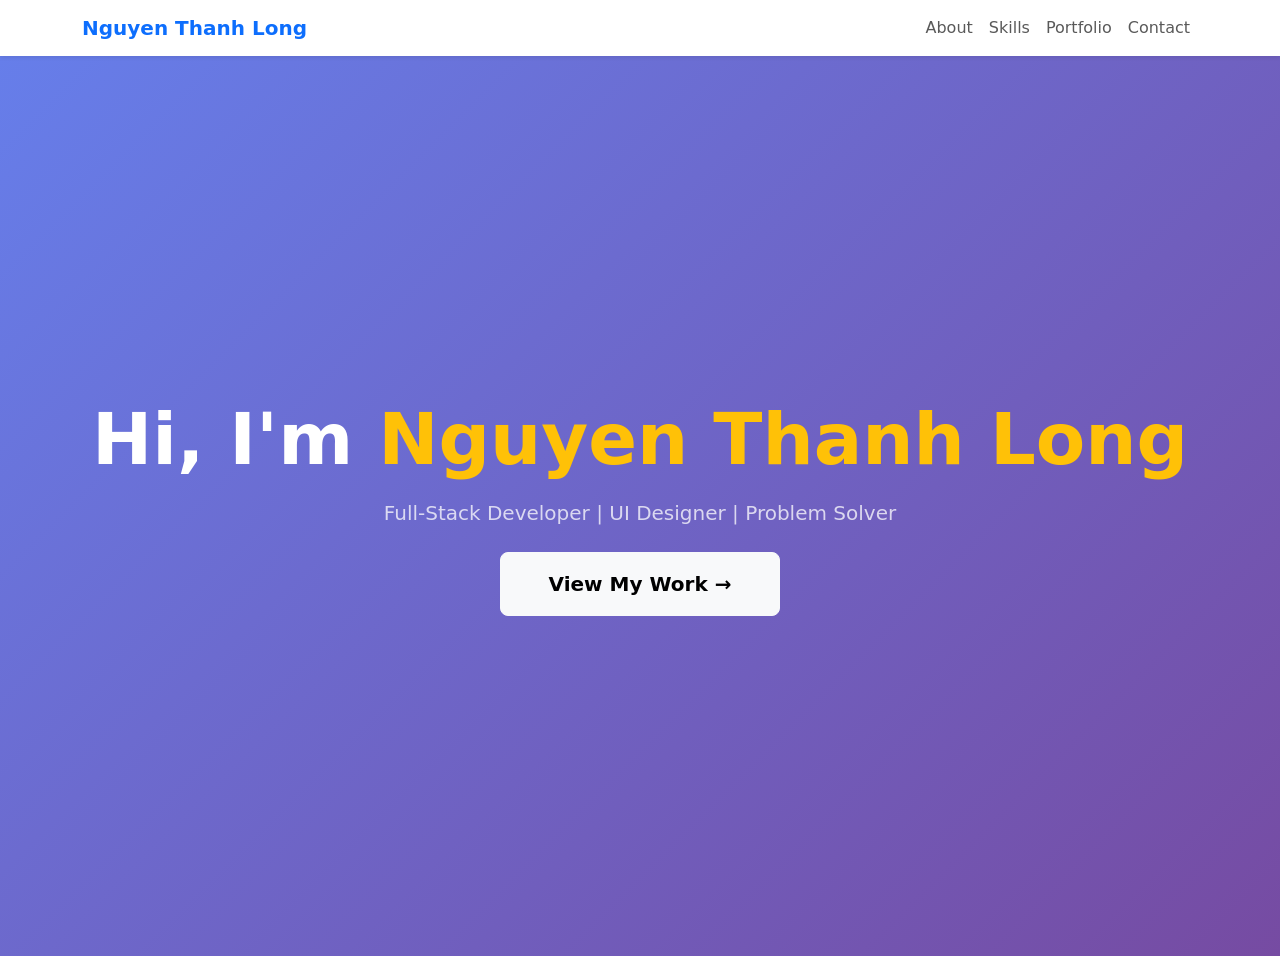
==== Session_02_bootstrap/projects/portfolio_bootstrap/index.html @ 70a2a230 "[BOOTSTRAP] Add Bootstrap CDN and initial setup" ====
<!DOCTYPE html>
<html lang="en">
<head>
    <meta charset="UTF-8">
    <meta name="viewport" content="width=device-width, initial-scale=1.0">
    <title>Portfolio - Long</title>
    
    <link href="https://cdn.jsdelivr.net/npm/bootstrap@5.3.2/dist/css/bootstrap.min.css" rel="stylesheet">
    <link href="https://cdn.jsdelivr.net/npm/bootstrap-icons@1.11.0/font/bootstrap-icons.css" rel="stylesheet">
</head>
<body>
      <nav class="navbar navbar-expand-lg navbar-light bg-white sticky-top shadow-sm">
        <div class="container">
            <a class="navbar-brand fw-bold text-primary" href="#">Nguyen Thanh Long</a>
            <button class="navbar-toggler" type="button" data-bs-toggle="collapse" data-bs-target="#navbarNav"
                aria-controls="navbarNav" aria-expanded="false" aria-label="Toggle navigation">
                <span class="navbar-toggler-icon"></span>
            </button>
            <div class="collapse navbar-collapse" id="navbarNav">
                <ul class="navbar-nav ms-auto">
                    <li class="nav-item"><a class="nav-link" href="#about">About</a></li>
                    <li class="nav-item"><a class="nav-link" href="#skills">Skills</a></li>
                    <li class="nav-item"><a class="nav-link" href="#portfolio">Portfolio</a></li>
                    <li class="nav-item"><a class="nav-link" href="#contact">Contact</a></li>
                </ul>
            </div>
        </div>
    </nav>
    <section class="min-vh-100 d-flex align-items-center justify-content-center text-center text-white"
        style="background: linear-gradient(135deg, #667eea 0%, #764ba2 100%);">
        <div class="container">
            <h1 class="display-2 fw-bold mb-3">
                Hi, I'm <span class="text-warning">Nguyen Thanh Long</span>
            </h1>
            <p class="lead mb-4 opacity-75">Full-Stack Developer | UI Designer | Problem Solver</p>
            <a href="#portfolio" class="btn btn-light btn-lg px-5 py-3 fw-semibold">
                View My Work →
            </a>
        </div>
    </section>
    <script src="https://cdn.jsdelivr.net/npm/bootstrap@5.3.2/dist/js/bootstrap.bundle.min.js"></script>
</body>
</html>
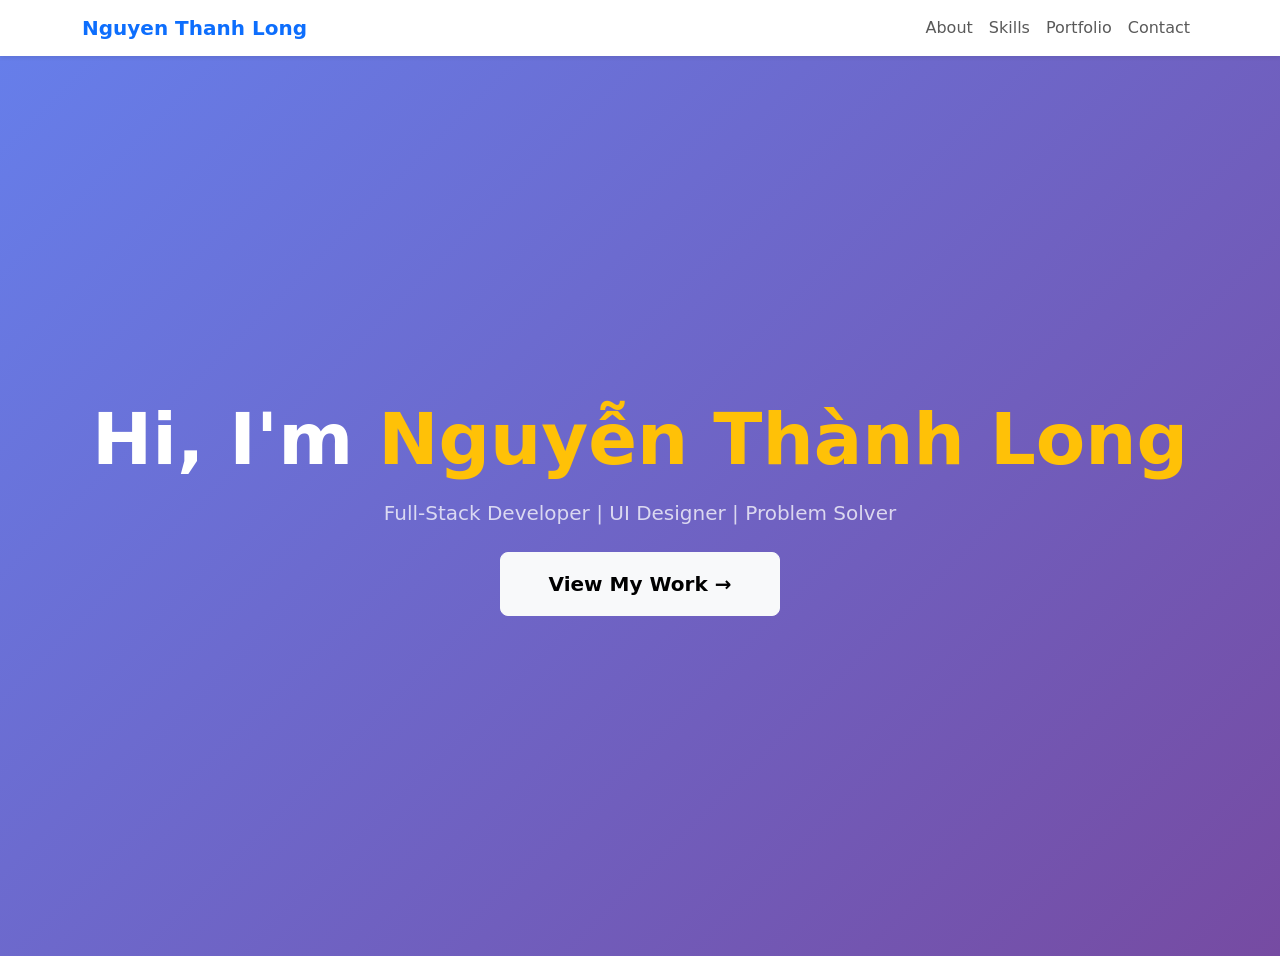
==== commit 276e66a3: "[FEATURE] Build comment form with Bootstrap" ====
--- a/Session_02_bootstrap/projects/portfolio_bootstrap/index.html
+++ b/Session_02_bootstrap/projects/portfolio_bootstrap/index.html
@@ -30,7 +30,7 @@
         style="background: linear-gradient(135deg, #667eea 0%, #764ba2 100%);">
         <div class="container">
             <h1 class="display-2 fw-bold mb-3">
-                Hi, I'm <span class="text-warning">Nguyen Thanh Long</span>
+                Hi, I'm <span class="text-warning">Nguyễn Thành Long</span>
             </h1>
             <p class="lead mb-4 opacity-75">Full-Stack Developer | UI Designer | Problem Solver</p>
             <a href="#portfolio" class="btn btn-light btn-lg px-5 py-3 fw-semibold">
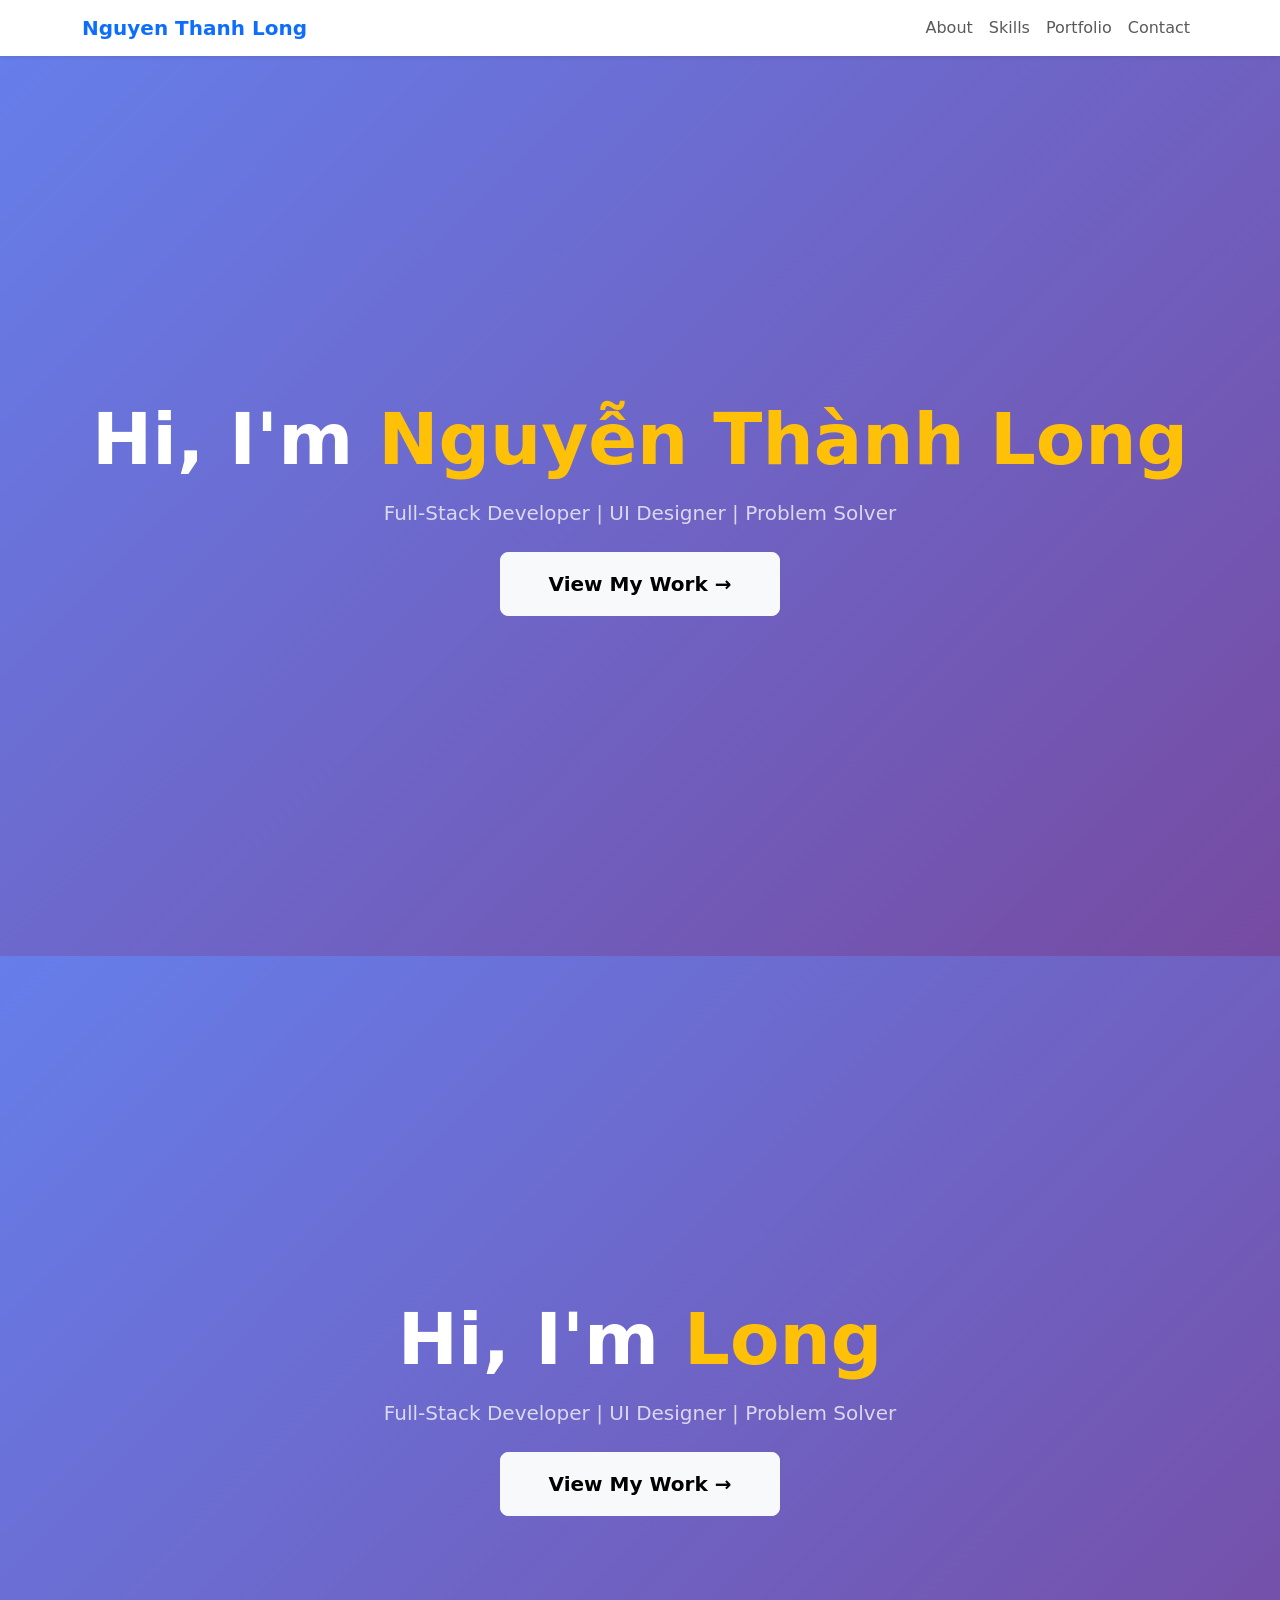
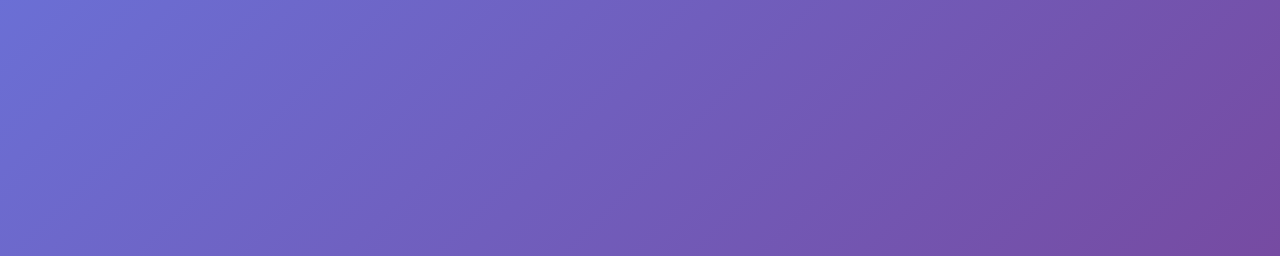
==== commit 6ba3c363: "[FEATURE] Create blog post cards layout" ====
--- a/Session_02_bootstrap/projects/portfolio_bootstrap/index.html
+++ b/Session_02_bootstrap/projects/portfolio_bootstrap/index.html
@@ -38,6 +38,18 @@
             </a>
         </div>
     </section>
+    <section class="min-vh-100 d-flex align-items-center justify-content-center text-center text-white"
+             style="background: linear-gradient(135deg, #667eea 0%, #764ba2 100%);">
+        <div class="container">
+            <h1 class="display-2 fw-bold mb-3">
+                Hi, I'm <span class="text-warning">Long</span>
+            </h1>
+            <p class="lead mb-4 opacity-75">Full-Stack Developer | UI Designer | Problem Solver</p>
+            <a href="#portfolio" class="btn btn-light btn-lg px-5 py-3 fw-semibold">
+                View My Work →
+            </a>
+        </div>
+    </section>
     <script src="https://cdn.jsdelivr.net/npm/bootstrap@5.3.2/dist/js/bootstrap.bundle.min.js"></script>
 </body>
 </html>
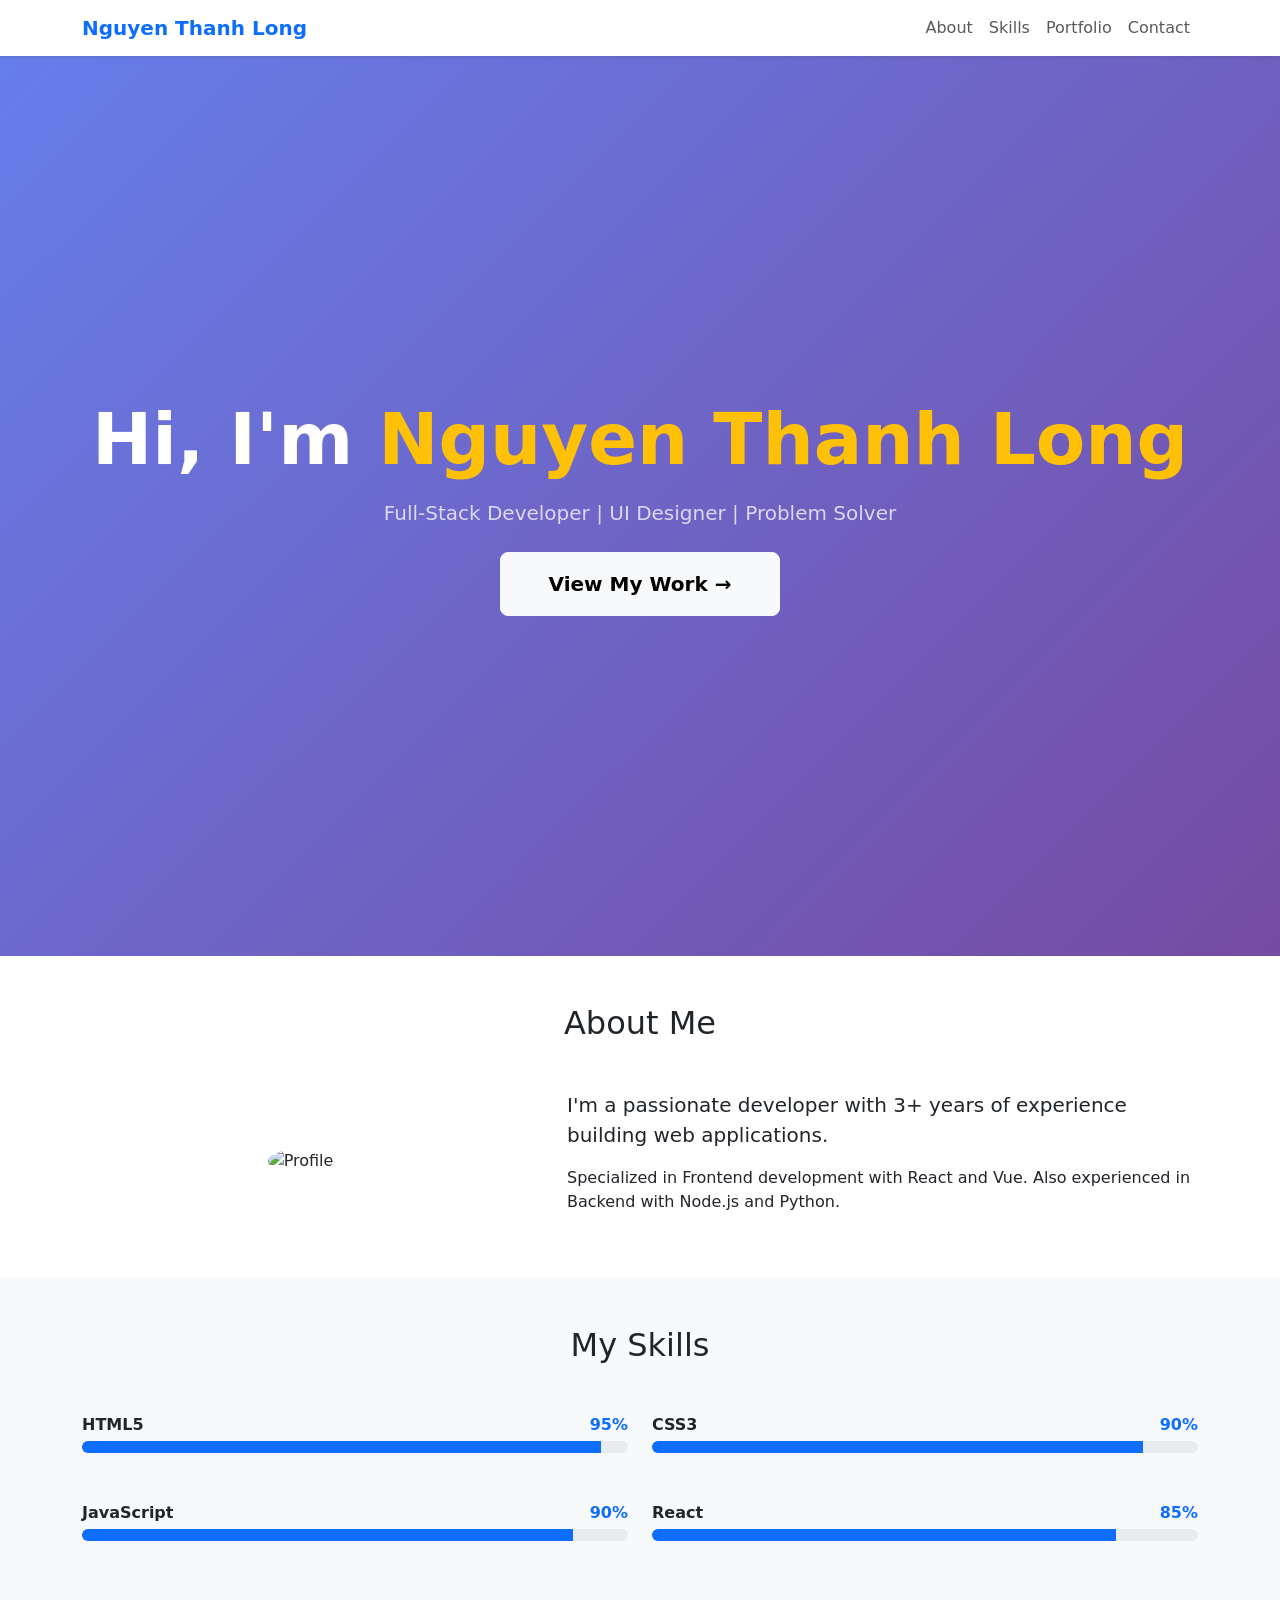
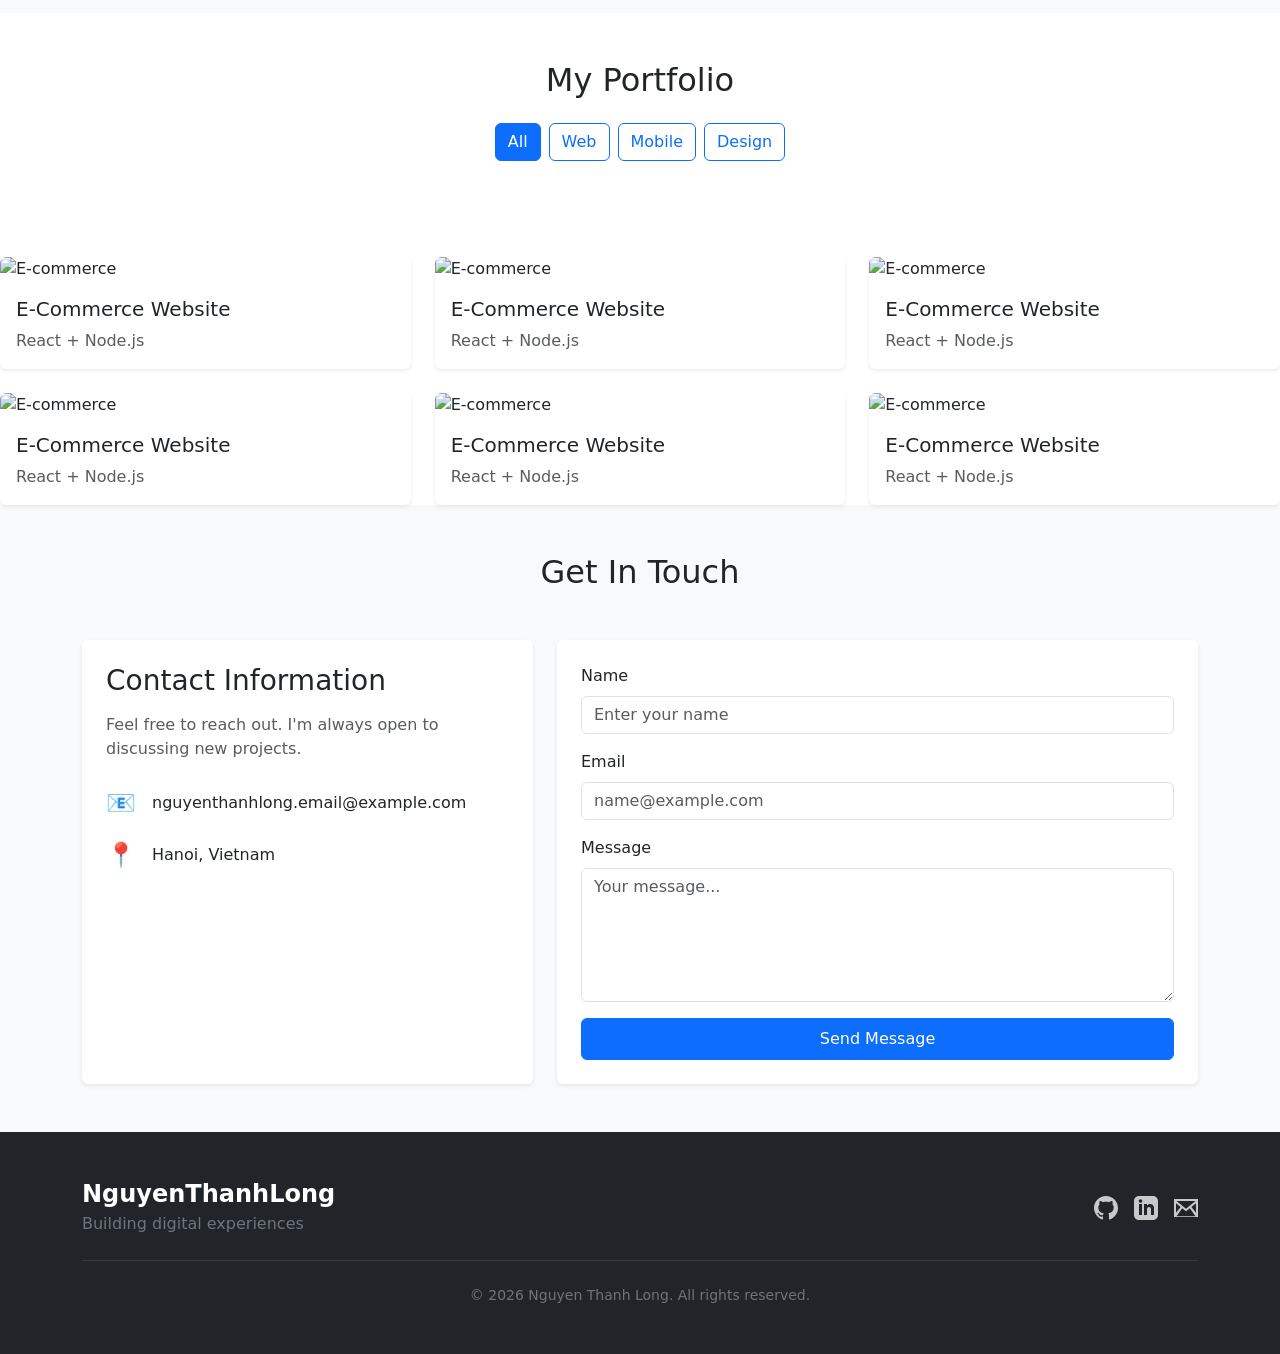
==== commit 569356cd: "[THEME] Apply complete new color palette" ====
--- a/Session_02_bootstrap/projects/portfolio_bootstrap/index.html
+++ b/Session_02_bootstrap/projects/portfolio_bootstrap/index.html
@@ -1,15 +1,16 @@
 <!DOCTYPE html>
 <html lang="en">
+
 <head>
     <meta charset="UTF-8">
     <meta name="viewport" content="width=device-width, initial-scale=1.0">
-    <title>Portfolio - Long</title>
-    
+    <title>My Portfolio - Nguyen Thanh Long</title>
     <link href="https://cdn.jsdelivr.net/npm/bootstrap@5.3.2/dist/css/bootstrap.min.css" rel="stylesheet">
     <link href="https://cdn.jsdelivr.net/npm/bootstrap-icons@1.11.0/font/bootstrap-icons.css" rel="stylesheet">
 </head>
+
 <body>
-      <nav class="navbar navbar-expand-lg navbar-light bg-white sticky-top shadow-sm">
+    <nav class="navbar navbar-expand-lg navbar-light bg-white sticky-top shadow-sm">
         <div class="container">
             <a class="navbar-brand fw-bold text-primary" href="#">Nguyen Thanh Long</a>
             <button class="navbar-toggler" type="button" data-bs-toggle="collapse" data-bs-target="#navbarNav"
@@ -26,11 +27,12 @@
             </div>
         </div>
     </nav>
+
     <section class="min-vh-100 d-flex align-items-center justify-content-center text-center text-white"
         style="background: linear-gradient(135deg, #667eea 0%, #764ba2 100%);">
         <div class="container">
             <h1 class="display-2 fw-bold mb-3">
-                Hi, I'm <span class="text-warning">Nguyễn Thành Long</span>
+                Hi, I'm <span class="text-warning">Nguyen Thanh Long</span>
             </h1>
             <p class="lead mb-4 opacity-75">Full-Stack Developer | UI Designer | Problem Solver</p>
             <a href="#portfolio" class="btn btn-light btn-lg px-5 py-3 fw-semibold">
@@ -38,18 +40,223 @@
             </a>
         </div>
     </section>
-    <section class="min-vh-100 d-flex align-items-center justify-content-center text-center text-white"
-             style="background: linear-gradient(135deg, #667eea 0%, #764ba2 100%);">
-        <div class="container">
-            <h1 class="display-2 fw-bold mb-3">
-                Hi, I'm <span class="text-warning">Long</span>
-            </h1>
-            <p class="lead mb-4 opacity-75">Full-Stack Developer | UI Designer | Problem Solver</p>
-            <a href="#portfolio" class="btn btn-light btn-lg px-5 py-3 fw-semibold">
-                View My Work →
-            </a>
-        </div>
-    </section>
+
+    <section id="about" class="py-5">
+        <div class="container">
+            <h2 class="text-center mb-5">About Me</h2>
+            <div class="row align-items-center g-5">
+                <div class="col-lg-5 text-center">
+                    <img src="https://scontent.fhan5-2.fna.fbcdn.net/v/t1.15752-9/683188339_1521326339526866_493013733728564696_n.jpg?stp=dst-jpg_s480x480_tt6&_nc_cat=104&ccb=1-7&_nc_sid=0024fc&_nc_ohc=K9VuZc_x-RsQ7kNvwG7d4wY&_nc_oc=AdoP7rgYJo6po78l8raQQJb3QUEHxEhpqEbKXHhng4a-38qbT_cRPvRGGeGg3iXrvpc&_nc_ad=z-m&_nc_cid=0&_nc_zt=23&_nc_ht=scontent.fhan5-2.fna&_nc_ss=7a22e&oh=03_Q7cD5QE3T5j-0YzrYOj8GG6GQ0ZvsT-X2aPX6iHfl8AixsSUXw&oe=6A315850"
+                        class="rounded-circle img-fluid" alt="Profile" style="max-width: 300px;">
+                </div>
+                <div class="col-lg-7">
+                    <p class="lead">I'm a passionate developer with 3+ years of experience building web applications.</p>
+                    <p>Specialized in Frontend development with React and Vue. Also experienced in Backend with Node.js and Python.</p>
+                </div>
+            </div>
+        </div>
+    </section>
+
+    <section id="skills" class="py-5 bg-light">
+        <div class="container">
+            <h2 class="text-center mb-5">My Skills</h2>
+            <div class="row g-4">
+                <div class="col-md-6">
+                    <div class="mb-4">
+                        <div class="d-flex justify-content-between mb-1">
+                            <span class="fw-semibold">HTML5</span>
+                            <span class="text-primary fw-semibold">95%</span>
+                        </div>
+                        <div class="progress" style="height: 12px;">
+                            <div class="progress-bar bg-primary" style="width: 95%"></div>
+                        </div>
+                    </div>
+                </div>
+                <div class="col-md-6">
+                    <div class="mb-4">
+                        <div class="d-flex justify-content-between mb-1">
+                            <span class="fw-semibold">CSS3</span>
+                            <span class="text-primary fw-semibold">90%</span>
+                        </div>
+                        <div class="progress" style="height: 12px;">
+                            <div class="progress-bar bg-primary" style="width: 90%"></div>
+                        </div>
+                    </div>
+                </div>
+                <div class="col-md-6">
+                    <div class="mb-4">
+                        <div class="d-flex justify-content-between mb-1">
+                            <span class="fw-semibold">JavaScript</span>
+                            <span class="text-primary fw-semibold">90%</span>
+                        </div>
+                        <div class="progress" style="height: 12px;">
+                            <div class="progress-bar bg-primary" style="width: 90%"></div>
+                        </div>
+                    </div>
+                </div>
+                <div class="col-md-6">
+                    <div class="mb-4">
+                        <div class="d-flex justify-content-between mb-1">
+                            <span class="fw-semibold">React</span>
+                            <span class="text-primary fw-semibold">85%</span>
+                        </div>
+                        <div class="progress" style="height: 12px;">
+                            <div class="progress-bar bg-primary" style="width: 85%"></div>
+                        </div>
+                    </div>
+                </div>
+            </div>
+        </div>
+    </section>
+
+    <section id="portfolio" class="portfolio-section">
+        <div class="container py-5">
+            <h2 class="text-center mb-4">My Portfolio</h2>
+            <div class="portfolio-filters d-flex justify-content-center gap-2 mb-5">
+                <button class="btn btn-primary">All</button>
+                <button class="btn btn-outline-primary">Web</button>
+                <button class="btn btn-outline-primary">Mobile</button>
+                <button class="btn btn-outline-primary">Design</button>
+            </div>
+        </div>
+        <div class="row g-4">
+            <div class="col-12 col-md-6 col-lg-4">
+                <div class="card h-100 shadow-sm border-0 overflow-hidden">
+                    <img src="https://vn.images.search.yahoo.com/images/view;_ylt=AwrKEY6K7glq4RARg4BtUwx.;_ylu=c2VjA3NyBHNsawNpbWcEb2lkA2Y4OGEzYzdiMDk2NTY2NzJhZTcxZTc1MTkxZTBjZGQ3BGdwb3MDMQRpdANiaW5n?back=https%3A%2F%2Fvn.images.search.yahoo.com%2Fsearch%2Fimages%3Fp%3Dyoutube%26type%3DE210VN1590G91899%26fr%3Dmcafee%26fr2%3Dpiv-web%26tab%3Dorganic%26ri%3D1&w=958&h=575&imgurl=assets.turbologo.com%2Fblog%2Fen%2F2019%2F10%2F19084944%2Fyoutube-logo-illustration-958x575.jpg&rurl=https%3A%2F%2Fturbologo.com%2Farticles%2Fyoutube-logo%2F&size=24KB&p=youtube&oid=f88a3c7b09656672ae71e75191e0cdd7&fr2=piv-web&fr=mcafee&tt=YouTube+Logo+Design+%E2%80%93+History%2C+Meaning+and+Evolution+%7C+Turbologo&b=0&ni=21&no=1&ts=&tab=organic&sigr=AAshSoP3_4bM&sigb=UT_iGKTA37dB&sigi=rSOAzUuBTAUb&sigt=YeeY8MXq.nsW&.crumb=9w12kMeu3j9&fr=mcafee&fr2=piv-web&type=E210VN1590G91899"
+                        class="card-img-top" alt="E-commerce">
+                    <div class="card-body">
+                        <h5 class="card-title">E-Commerce Website</h5>
+                        <p class="card-text text-muted">React + Node.js</p>
+                    </div>
+                </div>
+            </div>
+            <div class="col-12 col-md-6 col-lg-4">
+                <div class="card h-100 shadow-sm border-0 overflow-hidden">
+                    <img src="https://vn.images.search.yahoo.com/images/view;_ylt=AwrKEY6K7glq4RARg4BtUwx.;_ylu=c2VjA3NyBHNsawNpbWcEb2lkA2Y4OGEzYzdiMDk2NTY2NzJhZTcxZTc1MTkxZTBjZGQ3BGdwb3MDMQRpdANiaW5n?back=https%3A%2F%2Fvn.images.search.yahoo.com%2Fsearch%2Fimages%3Fp%3Dyoutube%26type%3DE210VN1590G91899%26fr%3Dmcafee%26fr2%3Dpiv-web%26tab%3Dorganic%26ri%3D1&w=958&h=575&imgurl=assets.turbologo.com%2Fblog%2Fen%2F2019%2F10%2F19084944%2Fyoutube-logo-illustration-958x575.jpg&rurl=https%3A%2F%2Fturbologo.com%2Farticles%2Fyoutube-logo%2F&size=24KB&p=youtube&oid=f88a3c7b09656672ae71e75191e0cdd7&fr2=piv-web&fr=mcafee&tt=YouTube+Logo+Design+%E2%80%93+History%2C+Meaning+and+Evolution+%7C+Turbologo&b=0&ni=21&no=1&ts=&tab=organic&sigr=AAshSoP3_4bM&sigb=UT_iGKTA37dB&sigi=rSOAzUuBTAUb&sigt=YeeY8MXq.nsW&.crumb=9w12kMeu3j9&fr=mcafee&fr2=piv-web&type=E210VN1590G91899"
+                        class="card-img-top" alt="E-commerce">
+                    <div class="card-body">
+                        <h5 class="card-title">E-Commerce Website</h5>
+                        <p class="card-text text-muted">React + Node.js</p>
+                    </div>
+                </div>
+            </div>
+            <div class="col-12 col-md-6 col-lg-4">
+                <div class="card h-100 shadow-sm border-0 overflow-hidden">
+                    <img src="https://encrypted-tbn0.gstatic.com/images?q=tbn:ANd9GcSxKjRDbVl9mQNFpo0Tj682Tk94p8Gou0sNWQ&s"
+                        class="card-img-top" alt="E-commerce">
+                    <div class="card-body">
+                        <h5 class="card-title">E-Commerce Website</h5>
+                        <p class="card-text text-muted">React + Node.js</p>
+                    </div>
+                </div>
+            </div>
+            <div class="col-12 col-md-6 col-lg-4">
+                <div class="card h-100 shadow-sm border-0 overflow-hidden">
+                    <img src="https://vn.images.search.yahoo.com/images/view;_ylt=AwrKEY6K7glq4RARg4BtUwx.;_ylu=c2VjA3NyBHNsawNpbWcEb2lkA2Y4OGEzYzdiMDk2NTY2NzJhZTcxZTc1MTkxZTBjZGQ3BGdwb3MDMQRpdANiaW5n?back=https%3A%2F%2Fvn.images.search.yahoo.com%2Fsearch%2Fimages%3Fp%3Dyoutube%26type%3DE210VN1590G91899%26fr%3Dmcafee%26fr2%3Dpiv-web%26tab%3Dorganic%26ri%3D1&w=958&h=575&imgurl=assets.turbologo.com%2Fblog%2Fen%2F2019%2F10%2F19084944%2Fyoutube-logo-illustration-958x575.jpg&rurl=https%3A%2F%2Fturbologo.com%2Farticles%2Fyoutube-logo%2F&size=24KB&p=youtube&oid=f88a3c7b09656672ae71e75191e0cdd7&fr2=piv-web&fr=mcafee&tt=YouTube+Logo+Design+%E2%80%93+History%2C+Meaning+and+Evolution+%7C+Turbologo&b=0&ni=21&no=1&ts=&tab=organic&sigr=AAshSoP3_4bM&sigb=UT_iGKTA37dB&sigi=rSOAzUuBTAUb&sigt=YeeY8MXq.nsW&.crumb=9w12kMeu3j9&fr=mcafee&fr2=piv-web&type=E210VN1590G91899"
+                        class="card-img-top" alt="E-commerce">
+                    <div class="card-body">
+                        <h5 class="card-title">E-Commerce Website</h5>
+                        <p class="card-text text-muted">React + Node.js</p>
+                    </div>
+                </div>
+            </div>
+            <div class="col-12 col-md-6 col-lg-4">
+                <div class="card h-100 shadow-sm border-0 overflow-hidden">
+                    <img src="https://vn.images.search.yahoo.com/images/view;_ylt=AwrKEY6K7glq4RARg4BtUwx.;_ylu=c2VjA3NyBHNsawNpbWcEb2lkA2Y4OGEzYzdiMDk2NTY2NzJhZTcxZTc1MTkxZTBjZGQ3BGdwb3MDMQRpdANiaW5n?back=https%3A%2F%2Fvn.images.search.yahoo.com%2Fsearch%2Fimages%3Fp%3Dyoutube%26type%3DE210VN1590G91899%26fr%3Dmcafee%26fr2%3Dpiv-web%26tab%3Dorganic%26ri%3D1&w=958&h=575&imgurl=assets.turbologo.com%2Fblog%2Fen%2F2019%2F10%2F19084944%2Fyoutube-logo-illustration-958x575.jpg&rurl=https%3A%2F%2Fturbologo.com%2Farticles%2Fyoutube-logo%2F&size=24KB&p=youtube&oid=f88a3c7b09656672ae71e75191e0cdd7&fr2=piv-web&fr=mcafee&tt=YouTube+Logo+Design+%E2%80%93+History%2C+Meaning+and+Evolution+%7C+Turbologo&b=0&ni=21&no=1&ts=&tab=organic&sigr=AAshSoP3_4bM&sigb=UT_iGKTA37dB&sigi=rSOAzUuBTAUb&sigt=YeeY8MXq.nsW&.crumb=9w12kMeu3j9&fr=mcafee&fr2=piv-web&type=E210VN1590G91899"
+                        class="card-img-top" alt="E-commerce">
+                    <div class="card-body">
+                        <h5 class="card-title">E-Commerce Website</h5>
+                        <p class="card-text text-muted">React + Node.js</p>
+                    </div>
+                </div>
+            </div>
+            <div class="col-12 col-md-6 col-lg-4">
+                <div class="card h-100 shadow-sm border-0 overflow-hidden">
+                    <img src="https://vn.images.search.yahoo.com/images/view;_ylt=AwrKEY6K7glq4RARg4BtUwx.;_ylu=c2VjA3NyBHNsawNpbWcEb2lkA2Y4OGEzYzdiMDk2NTY2NzJhZTcxZTc1MTkxZTBjZGQ3BGdwb3MDMQRpdANiaW5n?back=https%3A%2F%2Fvn.images.search.yahoo.com%2Fsearch%2Fimages%3Fp%3Dyoutube%26type%3DE210VN1590G91899%26fr%3Dmcafee%26fr2%3Dpiv-web%26tab%3Dorganic%26ri%3D1&w=958&h=575&imgurl=assets.turbologo.com%2Fblog%2Fen%2F2019%2F10%2F19084944%2Fyoutube-logo-illustration-958x575.jpg&rurl=https%3A%2F%2Fturbologo.com%2Farticles%2Fyoutube-logo%2F&size=24KB&p=youtube&oid=f88a3c7b09656672ae71e75191e0cdd7&fr2=piv-web&fr=mcafee&tt=YouTube+Logo+Design+%E2%80%93+History%2C+Meaning+and+Evolution+%7C+Turbologo&b=0&ni=21&no=1&ts=&tab=organic&sigr=AAshSoP3_4bM&sigb=UT_iGKTA37dB&sigi=rSOAzUuBTAUb&sigt=YeeY8MXq.nsW&.crumb=9w12kMeu3j9&fr=mcafee&fr2=piv-web&type=E210VN1590G91899"
+                        class="card-img-top" alt="E-commerce">
+                    <div class="card-body">
+                        <h5 class="card-title">E-Commerce Website</h5>
+                        <p class="card-text text-muted">React + Node.js</p>
+                    </div>
+                </div>
+            </div>
+        </div>
+    </section>
+
+    <section id="contact" class="py-5 bg-light">
+        <div class="container">
+            <h2 class="text-center mb-5">Get In Touch</h2>
+            <div class="row g-4">
+                <div class="col-md-5">
+                    <div class="contact-info p-4 bg-white shadow-sm rounded h-100">
+                        <h3 class="mb-3">Contact Information</h3>
+                        <p class="text-muted mb-4">Feel free to reach out. I'm always open to discussing new projects.</p>
+                        <div class="d-flex align-items-center mb-3">
+                            <span class="fs-4 me-3">📧</span>
+                            <span>nguyenthanhlong.email@example.com</span>
+                        </div>
+                        <div class="d-flex align-items-center">
+                            <span class="fs-4 me-3">📍</span>
+                            <span>Hanoi, Vietnam</span>
+                        </div>
+                    </div>
+                </div>
+                <div class="col-md-7">
+                    <form class="contact-form p-4 bg-white shadow-sm rounded">
+                        <div class="mb-3">
+                            <label for="name" class="form-label">Name</label>
+                            <input type="text" class="form-control" id="name" placeholder="Enter your name" required>
+                        </div>
+                        <div class="mb-3">
+                            <label for="email" class="form-label">Email</label>
+                            <input type="email" class="form-control" id="email" placeholder="name@example.com" required>
+                        </div>
+                        <div class="mb-3">
+                            <label for="message" class="form-label">Message</label>
+                            <textarea class="form-control" id="message" rows="5" placeholder="Your message..." required></textarea>
+                        </div>
+                        <button type="submit" class="btn btn-primary w-100 py-2">Send Message</button>
+                    </form>
+                </div>
+            </div>
+        </div>
+    </section>
+
+    <footer class="bg-dark text-white py-5">
+        <div class="container">
+            <div class="row align-items-center">
+                <div class="col-md-6 text-center text-md-start mb-4 mb-md-0">
+                    <h4 class="fw-bold mb-1">NguyenThanhLong</h4>
+                    <p class="text-secondary mb-0">Building digital experiences</p>
+                </div>
+                <div class="col-md-6 text-center text-md-end">
+                    <div class="d-flex justify-content-center justify-content-md-end gap-3">
+                        <a href="#" class="text-white opacity-75 hover-opacity-100 transition-all" aria-label="GitHub">
+                            <svg width="24" height="24" viewBox="0 0 24 24" fill="currentColor">
+                                <path d="M12 0c-6.626 0-12 5.373-12 12 0 5.302 3.438 9.8 8.207 11.387.599.111.793-.261.793-.577v-2.234c-3.338.726-4.033-1.416-4.033-1.416-.546-1.387-1.333-1.756-1.333-1.756-1.089-.745.083-.729.083-.729 1.205.084 1.839 1.237 1.839 1.237 1.07 1.834 2.807 1.304 3.492.997.107-.775.418-1.305.762-1.604-2.665-.305-5.467-1.334-5.467-5.931 0-1.311.469-2.381 1.236-3.221-.124-.303-.535-1.524.117-3.176 0 0 1.008-.322 3.301 1.23.957-.266 1.983-.399 3.003-.404 1.02.005 2.047.138 3.006.404 2.291-1.552 3.297-1.23 3.297-1.23.653 1.653.242 2.874.118 3.176.77.84 1.235 1.911 1.235 3.221 0 4.609-2.807 5.624-5.479 5.921.43.372.823 1.102.823 2.222v3.293c0 .319.192.694.801.576 4.765-1.589 8.199-6.086 8.199-11.386 0-6.627-5.373-12-12-12z" />
+                            </svg>
+                        </a>
+                        <a href="#" class="text-white opacity-75 hover-opacity-100" aria-label="LinkedIn">
+                            <svg width="24" height="24" viewBox="0 0 24 24" fill="currentColor">
+                                <path d="M19 0h-14c-2.761 0-5 2.239-5 5v14c0 2.761 2.239 5 5 5h14c2.762 0 5-2.239 5-5v-14c0-2.761-2.238-5-5-5zm-11 19h-3v-11h3v11zm-1.5-12.268c-.966 0-1.75-.79-1.75-1.764s.784-1.764 1.75-1.764 1.75.79 1.75 1.764-.783 1.764-1.75 1.764zm13.5 12.268h-3v-5.604c0-3.368-4-3.113-4 0v5.604h-3v-11h3v1.765c1.396-2.586 7-2.777 7 2.476v6.759z" />
+                            </svg>
+                        </a>
+                        <a href="#" class="text-white opacity-75 hover-opacity-100" aria-label="Email">
+                            <svg width="24" height="24" viewBox="0 0 24 24" fill="currentColor">
+                                <path d="M0 3v18h24v-18h-24zm6.623 7.929l-4.623 5.712v-9.458l4.623 3.746zm-4.141-5.929h19.035l-9.517 7.713-9.518-7.713zm5.694 7.188l3.824 3.099 3.83-3.104 5.612 8.127h-18.896l5.63-8.122zm9.201-1.259l4.623-3.746v9.458l-4.623-5.712z" />
+                            </svg>
+                        </a>
+                    </div>
+                </div>
+            </div>
+            <hr class="my-4 border-secondary opacity-25">
+            <div class="text-center text-secondary small">
+                <p class="mb-0">&copy; 2026 Nguyen Thanh Long. All rights reserved.</p>
+            </div>
+        </div>
+    </footer>
+
     <script src="https://cdn.jsdelivr.net/npm/bootstrap@5.3.2/dist/js/bootstrap.bundle.min.js"></script>
 </body>
+
 </html>
